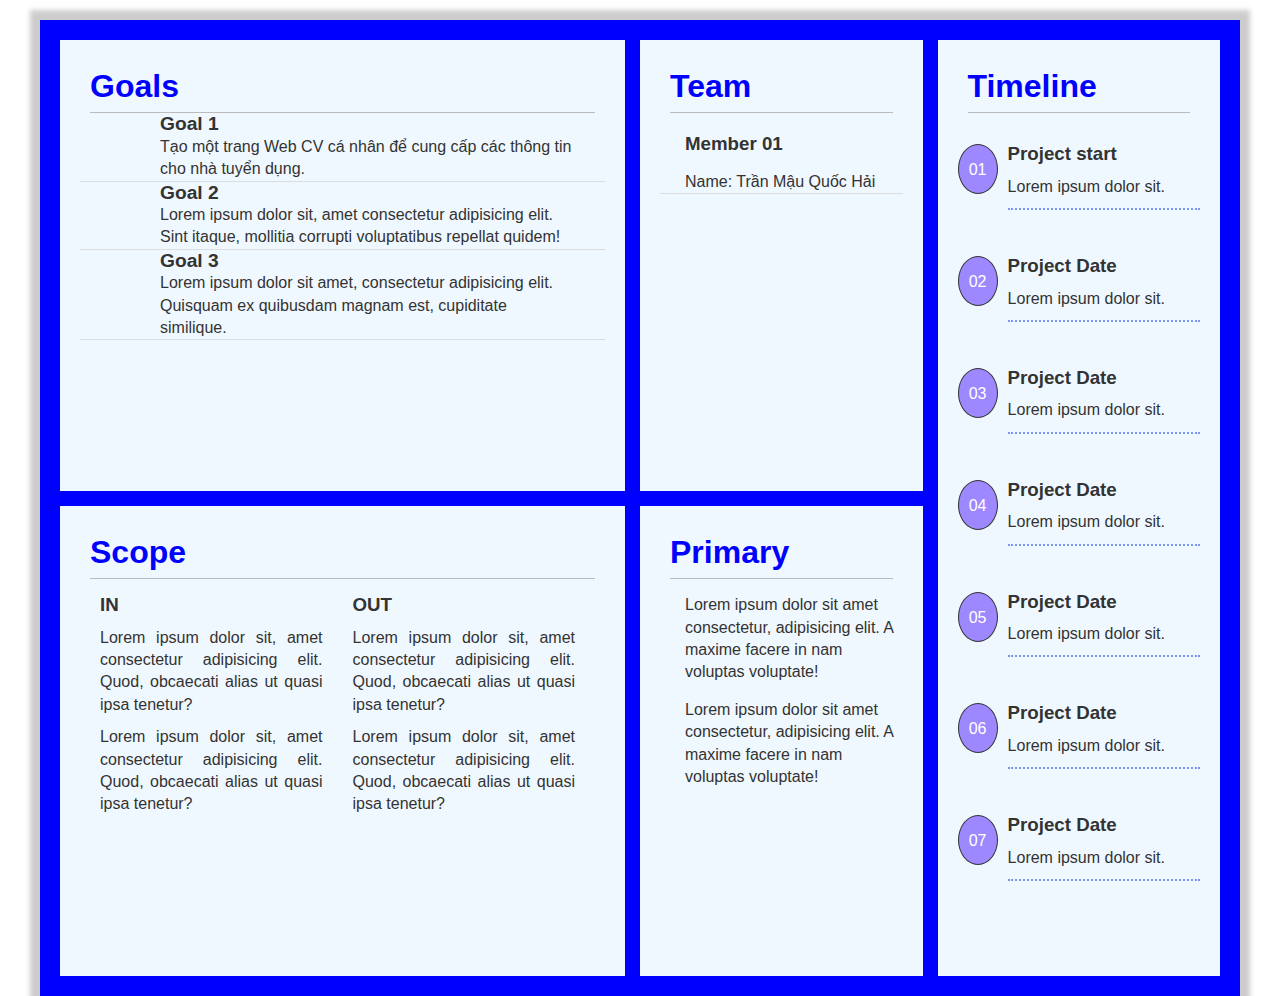
==== project 1/prj1.html @ 3a75b7ef "fix" ====
<!DOCTYPE html>
<html lang="en">
  <head>
    <meta charset="UTF-8" />
    <meta http-equiv="X-UA-Compatible" content="IE=edge" />
    <meta name="viewport" content="width=device-width, initial-scale=1.0" />
    <link
      rel="stylesheet"
      href="https://cdnjs.cloudflare.com/ajax/libs/font-awesome/6.4.0/css/all.min.css"
      integrity="sha512-iecdLmaskl7CVkqkXNQ/ZH/XLlvWZOJyj7Yy7tcenmpD1ypASozpmT/E0iPtmFIB46ZmdtAc9eNBvH0H/ZpiBw=="
      crossorigin="anonymous"
      referrerpolicy="no-referrer"
    />
    <link rel="stylesheet" href="../css/projectstyles.css" />
    <title>CV cá nhân</title>
  </head>
  <body>
    <div class="container">
      <div class="goals">
        <h1>Goals</h1>
        <div class="goal-container">
          <i class="fa-solid fa-flag-checkered"></i>
          <div class="info-goal">
            <h2>Goal 1</h2>
            <p>
              Tạo một trang Web CV cá nhân để cung cấp các thông tin cho nhà
              tuyển dụng.
            </p>
          </div>
        </div>
        <div class="goal-container">
          <i class="fa-solid fa-flag-checkered"></i>
          <div class="info-goal">
            <h2>Goal 2</h2>
            <p>
              Lorem ipsum dolor sit, amet consectetur adipisicing elit. Sint
              itaque, mollitia corrupti voluptatibus repellat quidem!
            </p>
          </div>
        </div>
        <div class="goal-container">
          <i class="fa-solid fa-flag-checkered"></i>
          <div class="info-goal">
            <h2>Goal 3</h2>
            <p>
              Lorem ipsum dolor sit amet, consectetur adipisicing elit. Quisquam
              ex quibusdam magnam est, cupiditate similique.
            </p>
          </div>
        </div>
      </div>
      <div class="scope">
        <h1>Scope</h1>
        <div class="scope-list">
          <div class="scope-info">
            <h3>IN</h3>
            <p>
              Lorem ipsum dolor sit, amet consectetur adipisicing elit. Quod,
              obcaecati alias ut quasi ipsa tenetur?
            </p>
            <p>
              Lorem ipsum dolor sit, amet consectetur adipisicing elit. Quod,
              obcaecati alias ut quasi ipsa tenetur?
            </p>
          </div>
          <div class="scope-info">
            <h3>OUT</h3>
            <p>
              Lorem ipsum dolor sit, amet consectetur adipisicing elit. Quod,
              obcaecati alias ut quasi ipsa tenetur?
            </p>
            <p>
              Lorem ipsum dolor sit, amet consectetur adipisicing elit. Quod,
              obcaecati alias ut quasi ipsa tenetur?
            </p>
          </div>
        </div>
      </div>
      <div class="team">
        <h1>Team</h1>
        <div class="member-list">
          <div class="member">
            <i class="fa-solid fa-user"></i>
            <div class="info-member">
              <h3>Member 01</h3>
              <p>Name: Trần Mậu Quốc Hải</p>
            </div>
          </div>
        </div>
      </div>

      <div class="primary">
        <h1>Primary</h1>
        <div class="primary-list">
          <div class="primary-item">
            <i class="fa-solid fa-circle-question"></i>
            <div class="primary-content">
              <p>
                Lorem ipsum dolor sit amet consectetur, adipisicing elit. A
                maxime facere in nam voluptas voluptate!
              </p>
            </div>
          </div>
          <div class="primary-item">
            <i class="fa-solid fa-circle-question"></i>
            <div class="primary-content">
              <p>
                Lorem ipsum dolor sit amet consectetur, adipisicing elit. A
                maxime facere in nam voluptas voluptate!
              </p>
            </div>
          </div>
        </div>
      </div>
      <div class="timeline">
        <h1>Timeline</h1>
        <ul class="timeline-list">
          <li class="timeline-item">
            <div class="order">01</div>
            <div class="timeline-point">
              <h3>Project start</h3>
              <p>Lorem ipsum dolor sit.</p>
            </div>
          </li>
          <li class="timeline-item">
            <div class="order">02</div>
            <div class="timeline-point">
              <h3>Project Date</h3>
              <p>Lorem ipsum dolor sit.</p>
            </div>
          </li>
          <li class="timeline-item">
            <div class="order">03</div>
            <div class="timeline-point">
              <h3>Project Date</h3>
              <p>Lorem ipsum dolor sit.</p>
            </div>
          </li>
          <li class="timeline-item">
            <div class="order">04</div>
            <div class="timeline-point">
              <h3>Project Date</h3>
              <p>Lorem ipsum dolor sit.</p>
            </div>
          </li>
          <li class="timeline-item">
            <div class="order">05</div>
            <div class="timeline-point">
              <h3>Project Date</h3>
              <p>Lorem ipsum dolor sit.</p>
            </div>
          </li>
          <li class="timeline-item">
            <div class="order">06</div>
            <div class="timeline-point">
              <h3>Project Date</h3>
              <p>Lorem ipsum dolor sit.</p>
            </div>
          </li>
          <li class="timeline-item">
            <div class="order">07</div>
            <div class="timeline-point">
              <h3>Project Date</h3>
              <p>Lorem ipsum dolor sit.</p>
            </div>
          </li>
        </ul>
      </div>
    </div>
  </body>
</html>
---- css/projectstyles.css ----
/* reset */
* {
  margin: 0;
  padding: 0;
  box-sizing: border-box;
}

/* đặt style ban đầu */
html,
body {
  color: #333;
  font-family: Arial, Helvetica, sans-serif;
  font-size: 1rem;
  line-height: 1.4rem;
}
ul {
  list-style: none;
}
a {
  text-decoration: none;
}

h3 {
  margin: 15px 0;
}
/* chỉnh chiều rộng và tạo lưới */
.container {
  max-width: 1200px;
  width: 100%;
  background-color: #0000ff;
  padding: 20px;
  display: grid;
  gap: 15px;
  margin: 20px auto 0;
  box-shadow: 0 0 5px 10px rgba(0, 0, 0, 0.2);
}

/* set background */
.goals,
.scope,
.team,
.primary,
.timeline {
  background-color: #f0f8ff;
  padding: 10px;
}
/* header Styling of block */
.container > div > h1 {
  color: #0000ff;
  padding: 15px 0;
  margin: 0 10px;
  border-bottom: 1px solid #bbb;
  font-size: 2rem;
}

.container > div {
  padding: 20px;
}

/* sử dụng flexbox cho các block có icon */
.container i {
  font-size: 1.6rem;
  padding: 10px;
  display: inline-block;
  margin: 10px 0;
}

.goal-container,
.member,
.primary-item,
.timeline-item {
  display: flex;
  align-items: center;
}

/* điều chỉnh khoảng cách các section trong block và tạo border */
.goal-container,
.member {
  border-bottom: 1px solid #ddd;
  /* padding: 15px; */
}

/* Goal styling */
.goal-container > i {
  padding: 0 40px;
}

.info-goal > h2 {
  font-size: 1.2rem;
}

.info-goal > *,
.scope-info {
  padding-right: 30px;
}

.scope-list {
  display: flex;
  padding-left: 20px;
}

.scope-info > * {
  margin-bottom: 10px;
  text-align: justify;
}

.member-list {
  padding-top: 5px;
}

.member > i,
.primary-item > i {
  padding: 0 20px 0 5px;
}

/* Primary styling */
.primary-item {
  margin-top: 15px;
}

/* timeline styling */
.timeline-item .order {
  width: 50px;
  height: 50px;
  border: 1px solid #333;
  border-radius: 50%;
  color: #fff;
  background-color: #9e88ff;
  line-height: 50px;
  text-align: center;
}

.timeline-item {
  padding: 15px 0;
}

.timeline-item .timeline-point {
  width: 100%;
  margin-left: 10px;
  border-bottom: 2px dotted #7b97f3;
}

.timeline-point > * {
  margin-bottom: 10px;
}

@media screen and (min-width: 998px) {
  .container {
    grid-template-columns: 2fr 1fr 1fr;
  }
  .container > div {
    padding-bottom: 80px;
  }

  /* Scope styling */
  .scope {
    grid-area: 2/1/3/2;
  }

  .team {
    grid-area: 1/2/2/3;
  }

  .timeline {
    grid-area: 1/3/3/4;
  }
}

/* Reponsive */

/* tablet & Mobile */

@media only screen and (max-width: 999px) {
  .container {
    grid-template-columns: 1fr;
  }

  .container > div > h1 {
    padding: 0 0 30px 0;
  }

  .goal-container,
  .member,
  .primary-item,
  .timeline-item,
  .scope-list {
    flex-direction: column;
  }
  /* chỉnh flex item */
  .goal-container > div {
    align-self: start;
  }

  .container > div {
    padding: 30px;
  }

  .info-member,
  .order {
    align-self: start;
  }
}
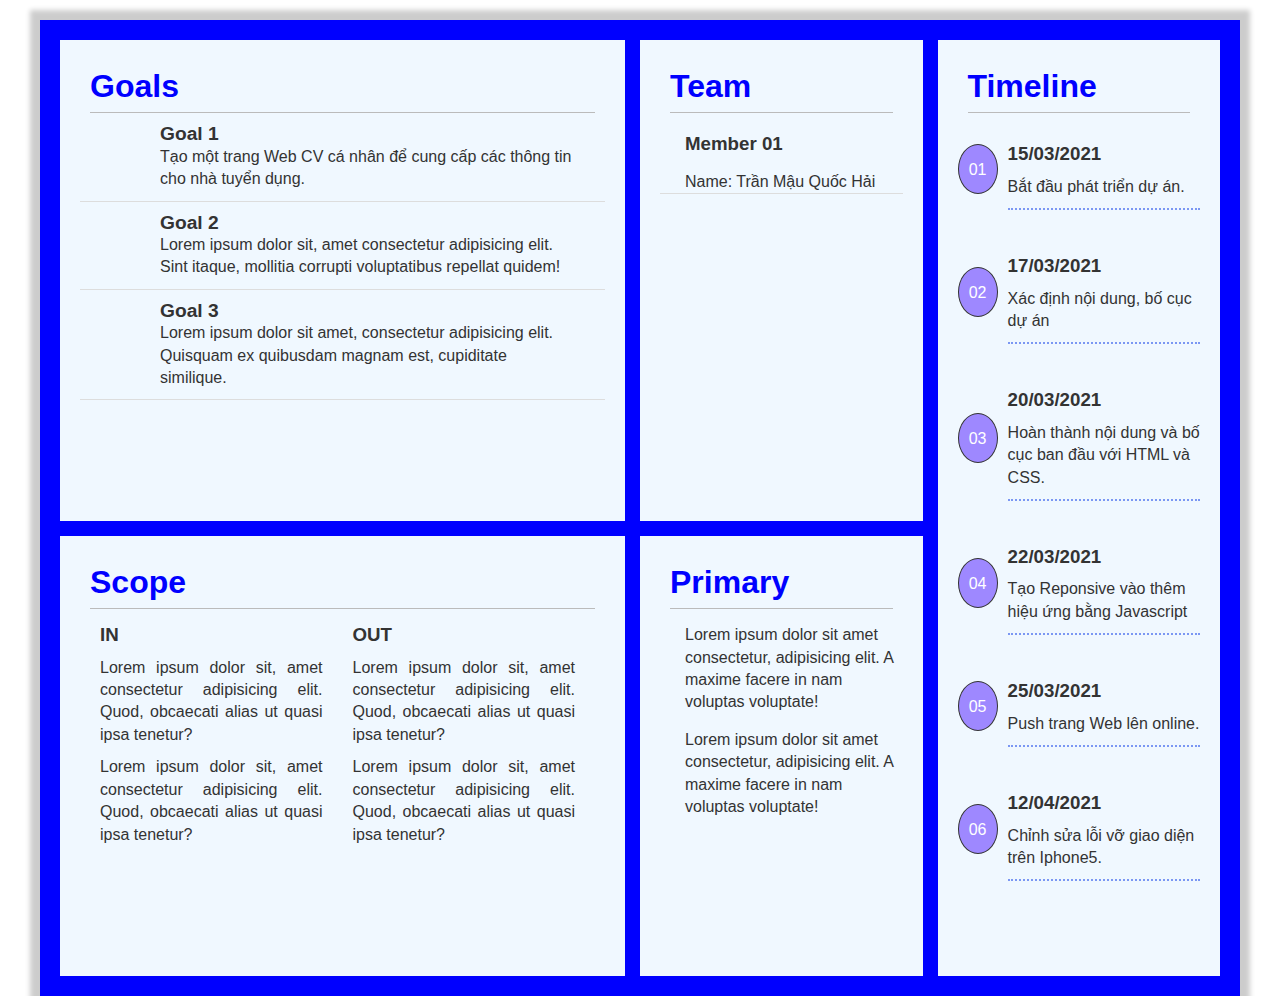
==== commit cfd57b7f: "fix lan n+1" ====
--- a/project 1/prj1.html
+++ b/project 1/prj1.html
@@ -118,50 +118,43 @@
           <li class="timeline-item">
             <div class="order">01</div>
             <div class="timeline-point">
-              <h3>Project start</h3>
-              <p>Lorem ipsum dolor sit.</p>
+              <h3>15/03/2021</h3>
+              <p>Bắt đầu phát triển dự án.</p>
             </div>
           </li>
           <li class="timeline-item">
             <div class="order">02</div>
             <div class="timeline-point">
-              <h3>Project Date</h3>
-              <p>Lorem ipsum dolor sit.</p>
+              <h3>17/03/2021</h3>
+              <p>Xác định nội dung, bố cục dự án</p>
             </div>
           </li>
           <li class="timeline-item">
             <div class="order">03</div>
             <div class="timeline-point">
-              <h3>Project Date</h3>
-              <p>Lorem ipsum dolor sit.</p>
+              <h3>20/03/2021</h3>
+              <p>Hoàn thành nội dung và bố cục ban đầu với HTML và CSS.</p>
             </div>
           </li>
           <li class="timeline-item">
             <div class="order">04</div>
             <div class="timeline-point">
-              <h3>Project Date</h3>
-              <p>Lorem ipsum dolor sit.</p>
+              <h3>22/03/2021</h3>
+              <p>Tạo Reponsive vào thêm hiệu ứng bằng Javascript</p>
             </div>
           </li>
           <li class="timeline-item">
             <div class="order">05</div>
             <div class="timeline-point">
-              <h3>Project Date</h3>
-              <p>Lorem ipsum dolor sit.</p>
+              <h3>25/03/2021</h3>
+              <p>Push trang Web lên online.</p>
             </div>
           </li>
           <li class="timeline-item">
             <div class="order">06</div>
             <div class="timeline-point">
-              <h3>Project Date</h3>
-              <p>Lorem ipsum dolor sit.</p>
-            </div>
-          </li>
-          <li class="timeline-item">
-            <div class="order">07</div>
-            <div class="timeline-point">
-              <h3>Project Date</h3>
-              <p>Lorem ipsum dolor sit.</p>
+              <h3>12/04/2021</h3>
+              <p>Chỉnh sửa lỗi vỡ giao diện trên Iphone5.</p>
             </div>
           </li>
         </ul>
--- a/css/projectstyles.css
+++ b/css/projectstyles.css
@@ -80,6 +80,10 @@
   /* padding: 15px; */
 }
 
+.goal-container {
+  padding: 10px 0;
+}
+
 /* Goal styling */
 .goal-container > i {
   padding: 0 40px;
